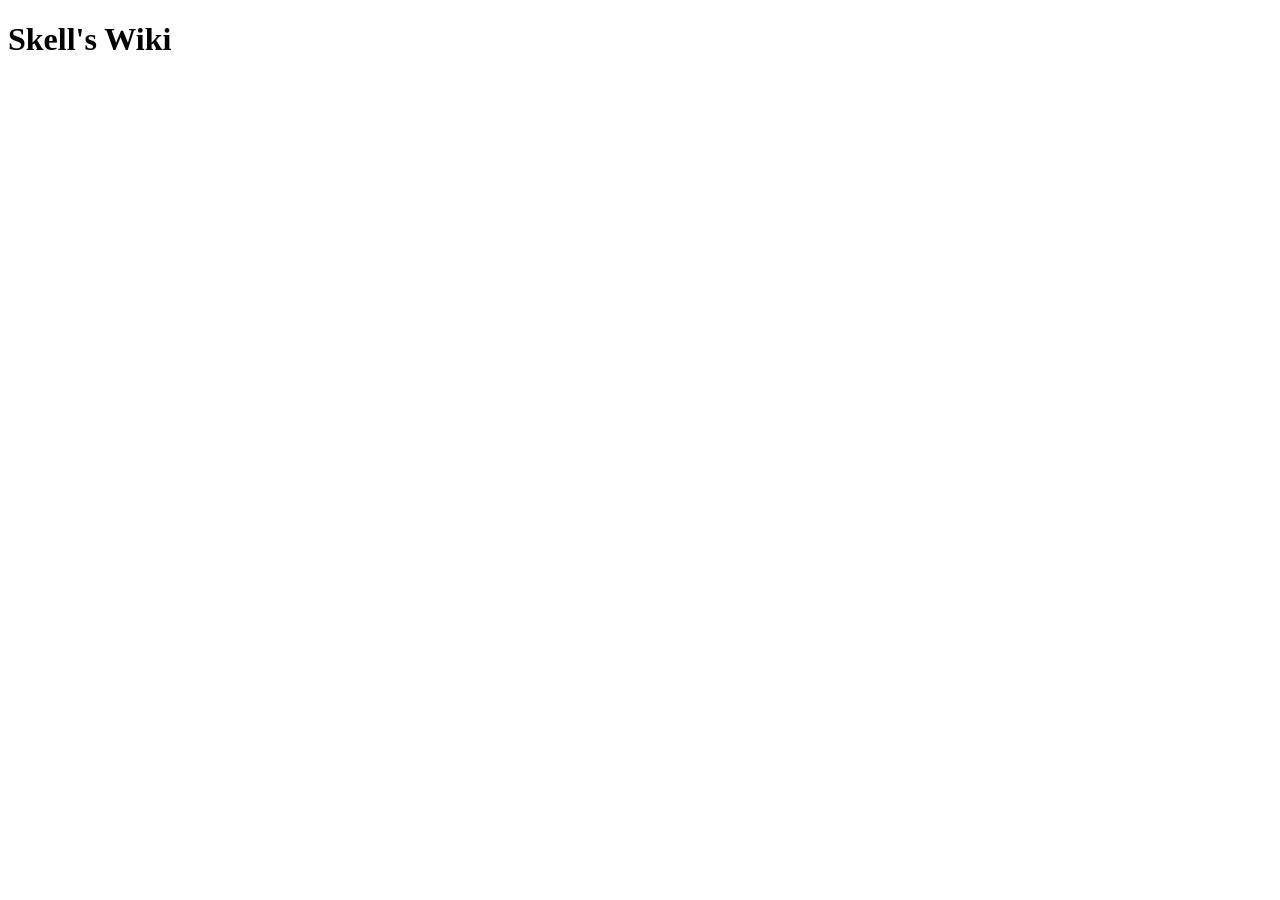
==== index.html @ 7e7f1d72 "Preparación de Lista de artículos y archivos" ====
<!DOCTYPE html>
<html lang="es">
<head>
    <meta charset="UTF-8">
    <meta name="viewport" content="width=device-width, initial-scale=1.0">
    <title>Skell's Wiki</title>
    <link rel="stylesheet" href="src/styles.css">
    <script src="src/script.js" defer></script>
</head>
<body>
    <h1>Skell's Wiki</h1>
</body>
</html>
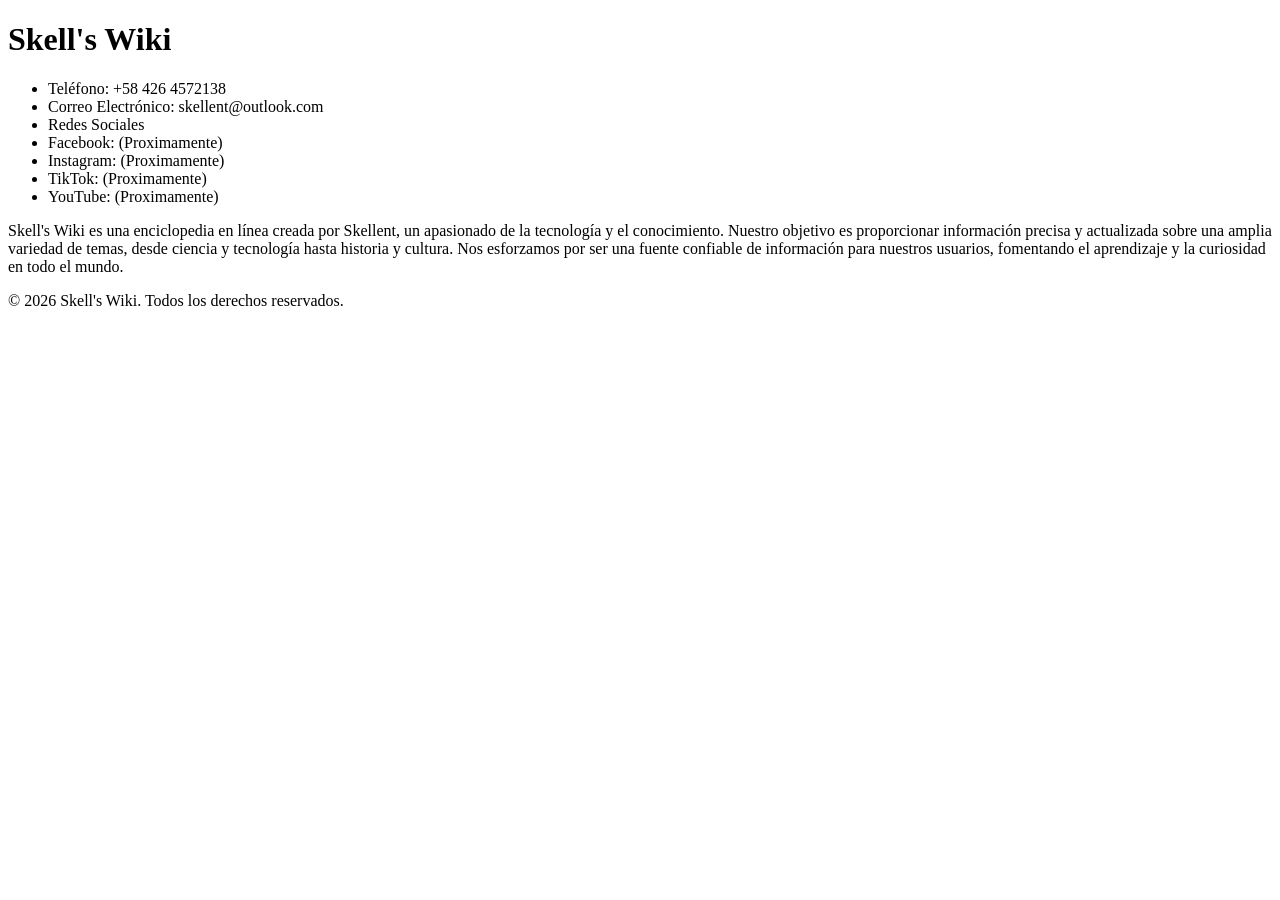
==== commit ffc1036d: "Estructura html lista" ====
--- a/index.html
+++ b/index.html
@@ -4,10 +4,49 @@
     <meta charset="UTF-8">
     <meta name="viewport" content="width=device-width, initial-scale=1.0">
     <title>Skell's Wiki</title>
-    <link rel="stylesheet" href="src/styles.css">
-    <script src="src/script.js" defer></script>
+    <link rel="stylesheet" href="./src/styles.css">
+    <link rel="icon" href="./img/favicon.png">
+    <script src="./src/script.js" defer></script>
 </head>
 <body>
     <h1>Skell's Wiki</h1>
+    <main>
+        <!--
+        ###Plantilla para Artículo
+        <a href="./articles/#.html">
+            <article>
+                <h2>Titulo</h2>
+                <p>
+                    <b>Autor:</b> Skellent
+                    <br>
+                    <b>Fecha de Publicación:</b> 01/01/2024
+                </p>
+                <img src="ruta-de-la-imagen.jpg" alt="Descripción de la imagen">
+            </article>
+        </a>
+        -->
+    </main>
+    <footer>
+        <div>
+            <div>
+                <ul>
+                    <li>Teléfono: +58 426 4572138</li>
+                    <li>Correo Electrónico: skellent@outlook.com</li>
+                    <li>Redes Sociales
+                        <li>Facebook: (Proximamente)</li>
+                        <li>Instagram: (Proximamente)</li>
+                        <li>TikTok: (Proximamente)</li>
+                        <li>YouTube: (Proximamente)</li>
+                    </li>
+                </ul>
+            </div>
+            <div>
+                <p>Skell's Wiki es una enciclopedia en línea creada por Skellent, un apasionado de la tecnología y el conocimiento. Nuestro objetivo es proporcionar información precisa y actualizada sobre una amplia variedad de temas, desde ciencia y tecnología hasta historia y cultura. Nos esforzamos por ser una fuente confiable de información para nuestros usuarios, fomentando el aprendizaje y la curiosidad en todo el mundo.</p>
+            </div>
+        </div>
+        <div>
+            <p>&copy; 2026 Skell's Wiki. Todos los derechos reservados.</p>
+        </div>
+    </footer>
 </body>
 </html>
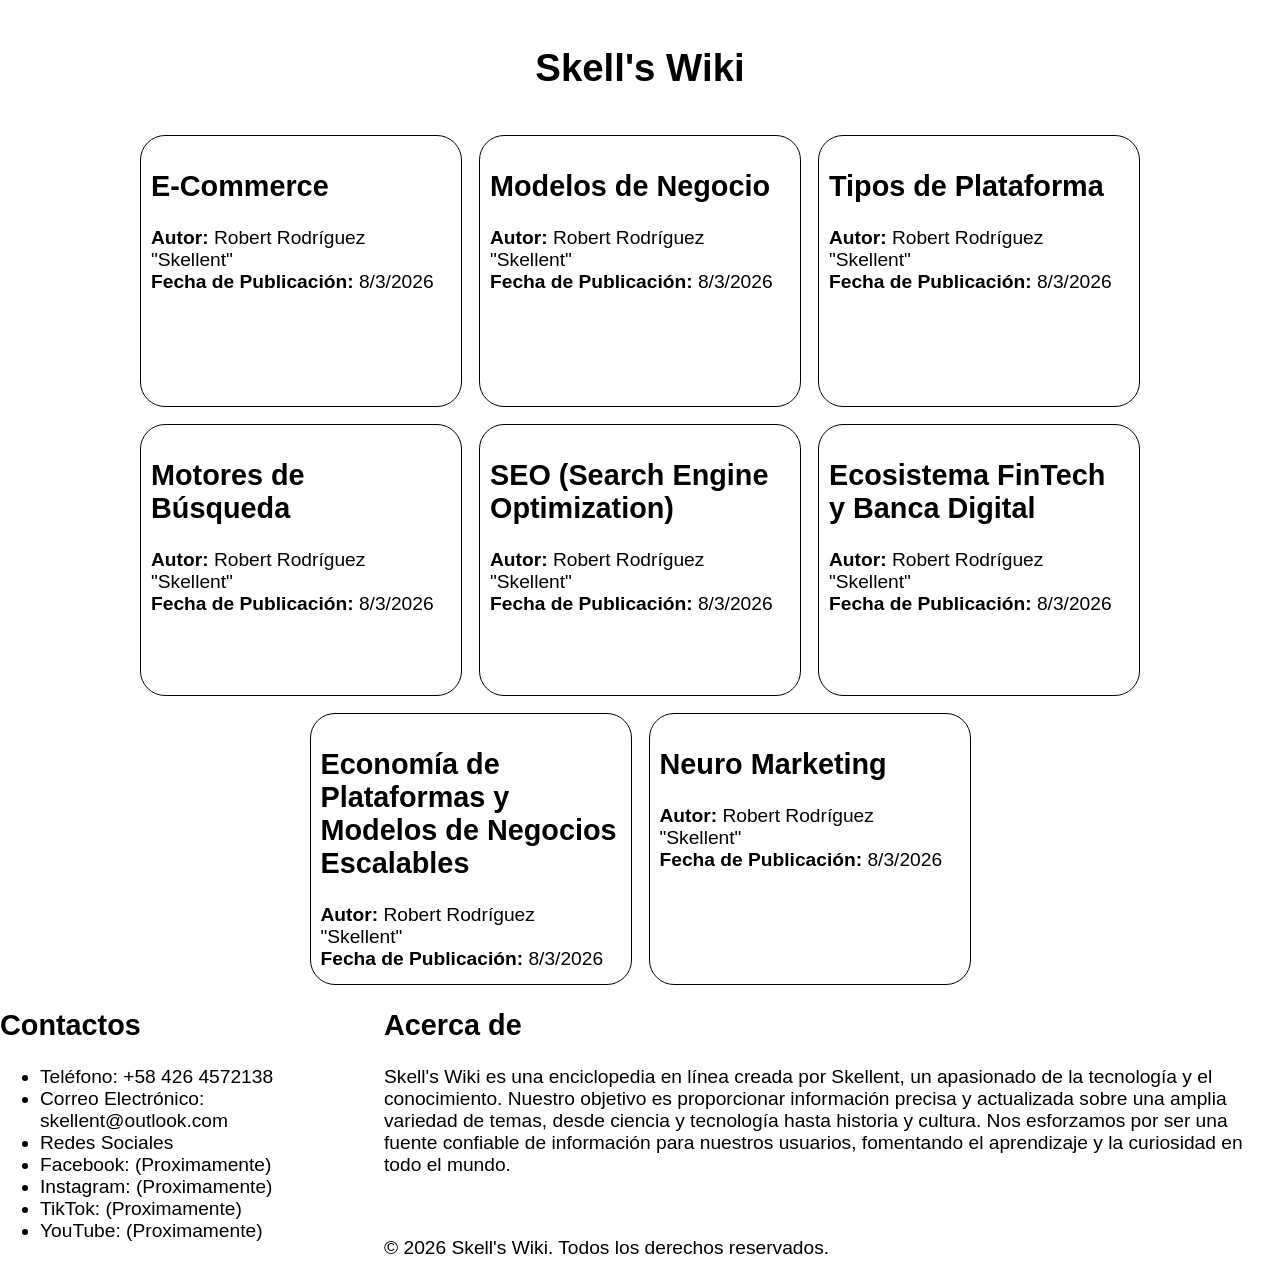
==== commit 09e046ff: "Enciclopedia Funcional" ====
--- a/index.html
+++ b/index.html
@@ -9,7 +9,9 @@
     <script src="./src/script.js" defer></script>
 </head>
 <body>
-    <h1>Skell's Wiki</h1>
+    <header>
+        <h1>Skell's Wiki</h1>
+    </header>
     <main>
         <!--
         ###Plantilla para Artículo
@@ -21,32 +23,110 @@
                     <br>
                     <b>Fecha de Publicación:</b> 01/01/2024
                 </p>
-                <img src="ruta-de-la-imagen.jpg" alt="Descripción de la imagen">
             </article>
         </a>
         -->
+        <a href="./articles/1.html">
+            <article>
+                <h2>E-Commerce</h2>
+                <p>
+                    <b>Autor:</b> Robert Rodríguez "Skellent"
+                    <br>
+                    <b>Fecha de Publicación:</b> 8/3/2026
+                </p>
+            </article>
+        </a>
+        <a href="./articles/2.html">
+            <article>
+                <h2>Modelos de Negocio</h2>
+                    <p>
+                        <b>Autor:</b> Robert Rodríguez "Skellent"
+                        <br>
+                        <b>Fecha de Publicación:</b> 8/3/2026
+                    </p>
+            </article>
+        </a>
+        <a href="./articles/3.html">
+            <article>
+                <h2>Tipos de Plataforma</h2>
+                    <p>
+                        <b>Autor:</b> Robert Rodríguez "Skellent"
+                        <br>
+                        <b>Fecha de Publicación:</b> 8/3/2026
+                    </p>
+            </article>
+        </a>
+        <a href="./articles/4.html">
+            <article>
+                <h2>Motores de Búsqueda</h2>
+                    <p>
+                        <b>Autor:</b> Robert Rodríguez "Skellent"
+                        <br>
+                        <b>Fecha de Publicación:</b> 8/3/2026
+                    </p>
+            </article>
+        </a>
+        <a href="./articles/5.html">
+            <article>
+                <h2>SEO (Search Engine Optimization)</h2>
+                    <p>
+                        <b>Autor:</b> Robert Rodríguez "Skellent"
+                        <br>
+                        <b>Fecha de Publicación:</b> 8/3/2026
+                    </p>
+            </article>
+        </a>
+        <a href="./articles/6.html">
+            <article>
+                <h2>Ecosistema FinTech y Banca Digital</h2>
+                    <p>
+                        <b>Autor:</b> Robert Rodríguez "Skellent"
+                        <br>
+                        <b>Fecha de Publicación:</b> 8/3/2026
+                    </p>
+            </article>
+        </a>
+        <a href="./articles/7.html">
+            <article>
+                <h2>Economía de Plataformas y Modelos de Negocios Escalables</h2>
+                    <p>
+                        <b>Autor:</b> Robert Rodríguez "Skellent"
+                        <br>
+                        <b>Fecha de Publicación:</b> 8/3/2026
+                    </p>
+            </article>
+        </a>
+        <a href="./articles/8.html">
+            <article>
+                <h2>Neuro Marketing</h2>
+                    <p>
+                        <b>Autor:</b> Robert Rodríguez "Skellent"
+                        <br>
+                        <b>Fecha de Publicación:</b> 8/3/2026
+                    </p>
+            </article>
+        </a>
     </main>
     <footer>
         <div>
-            <div>
-                <ul>
-                    <li>Teléfono: +58 426 4572138</li>
-                    <li>Correo Electrónico: skellent@outlook.com</li>
-                    <li>Redes Sociales
-                        <li>Facebook: (Proximamente)</li>
-                        <li>Instagram: (Proximamente)</li>
-                        <li>TikTok: (Proximamente)</li>
-                        <li>YouTube: (Proximamente)</li>
-                    </li>
-                </ul>
-            </div>
-            <div>
-                <p>Skell's Wiki es una enciclopedia en línea creada por Skellent, un apasionado de la tecnología y el conocimiento. Nuestro objetivo es proporcionar información precisa y actualizada sobre una amplia variedad de temas, desde ciencia y tecnología hasta historia y cultura. Nos esforzamos por ser una fuente confiable de información para nuestros usuarios, fomentando el aprendizaje y la curiosidad en todo el mundo.</p>
-            </div>
+            <h2>Contactos</h2>
+            <ul>
+                <li>Teléfono: +58 426 4572138</li>
+                <li>Correo Electrónico: skellent@outlook.com</li>
+                <li>Redes Sociales
+                    <li>Facebook: (Proximamente)</li>
+                    <li>Instagram: (Proximamente)</li>
+                    <li>TikTok: (Proximamente)</li>
+                    <li>YouTube: (Proximamente)</li>
+                </li>
+            </ul>
         </div>
-        <div>
+        <article>
+            <h2>Acerca de</h2>
+            <p>Skell's Wiki es una enciclopedia en línea creada por Skellent, un apasionado de la tecnología y el conocimiento. Nuestro objetivo es proporcionar información precisa y actualizada sobre una amplia variedad de temas, desde ciencia y tecnología hasta historia y cultura. Nos esforzamos por ser una fuente confiable de información para nuestros usuarios, fomentando el aprendizaje y la curiosidad en todo el mundo.</p>
+            <br>
             <p>&copy; 2026 Skell's Wiki. Todos los derechos reservados.</p>
-        </div>
+        </article>
     </footer>
 </body>
 </html>
--- a/src/styles.css
+++ b/src/styles.css
@@ -0,0 +1,66 @@
+@font-face {
+    font-family: 'SF Pro';
+    src: url('./font.otf') format('opentype');
+    font-weight: normal;
+    font-style: normal;
+    font-display: swap;
+}
+
+body {
+    font-family: 'SF Pro', sans-serif;
+    font-size: larger;
+    margin: 0;
+}
+
+header {
+    display: flex;
+    align-items: center;
+    justify-content: center;
+    padding: 20px;
+}
+
+main {
+    padding-left: 10%;
+    padding-right: 10%;
+    display: flex;
+    flex-wrap: wrap;
+    justify-content: center;
+    gap: 17px;
+}
+
+a {
+    min-width: 300px;
+    max-width: 300px;
+    min-height: 250px;
+    max-height: 250px;
+    text-decoration: none;
+    color: black;
+    border: 1px solid black;
+    border-radius: 25px;
+    padding: 10px;
+}
+
+footer {
+    display: grid;
+    grid-template-columns: 0.6fr 1.4fr;
+}
+
+@media (max-width: 768px) {
+    main {
+        padding-left: 10%;
+        padding-right: 10%;
+        flex-direction: column;
+    }
+
+    a {
+        min-width: 200px;
+        max-width: none;
+        min-height: 250px;
+        max-height: 250px;
+    }
+
+    footer {
+        display: flex;
+        flex-wrap: wrap;
+    }
+}
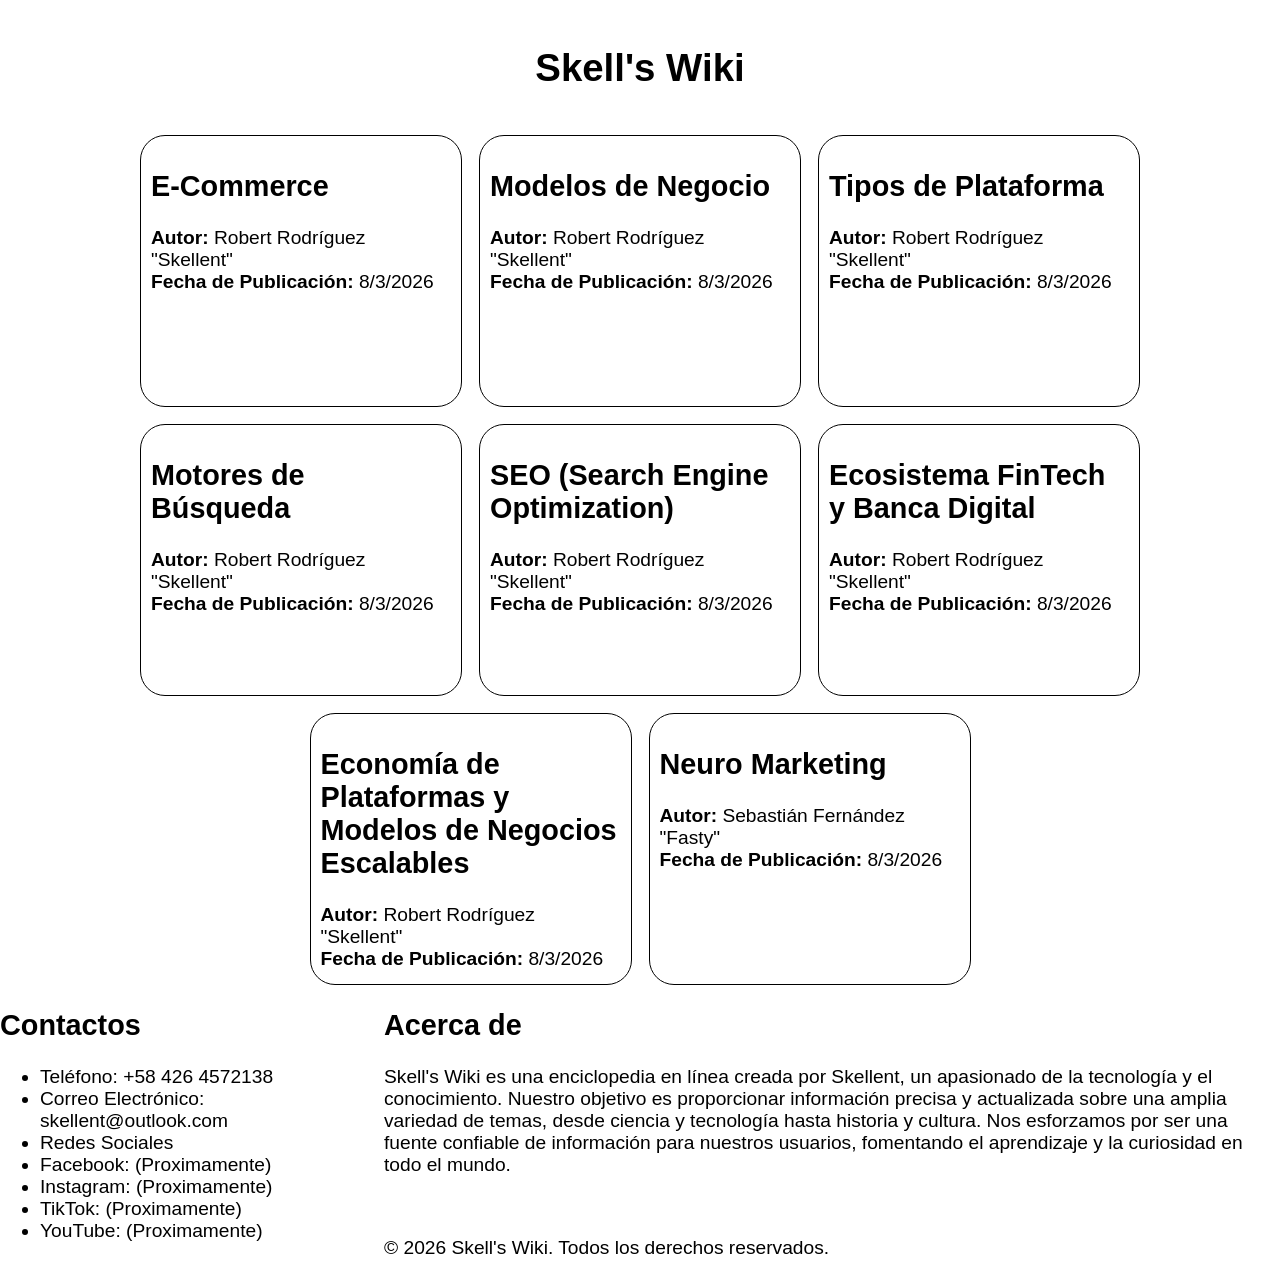
==== commit c8a2e417: "Actualizado para forzar despliegue" ====
--- a/index.html
+++ b/index.html
@@ -100,7 +100,7 @@
             <article>
                 <h2>Neuro Marketing</h2>
                     <p>
-                        <b>Autor:</b> Robert Rodríguez "Skellent"
+                        <b>Autor:</b> Sebastián Fernández "Fasty"
                         <br>
                         <b>Fecha de Publicación:</b> 8/3/2026
                     </p>
@@ -129,4 +129,4 @@
         </article>
     </footer>
 </body>
-</html>+</html>
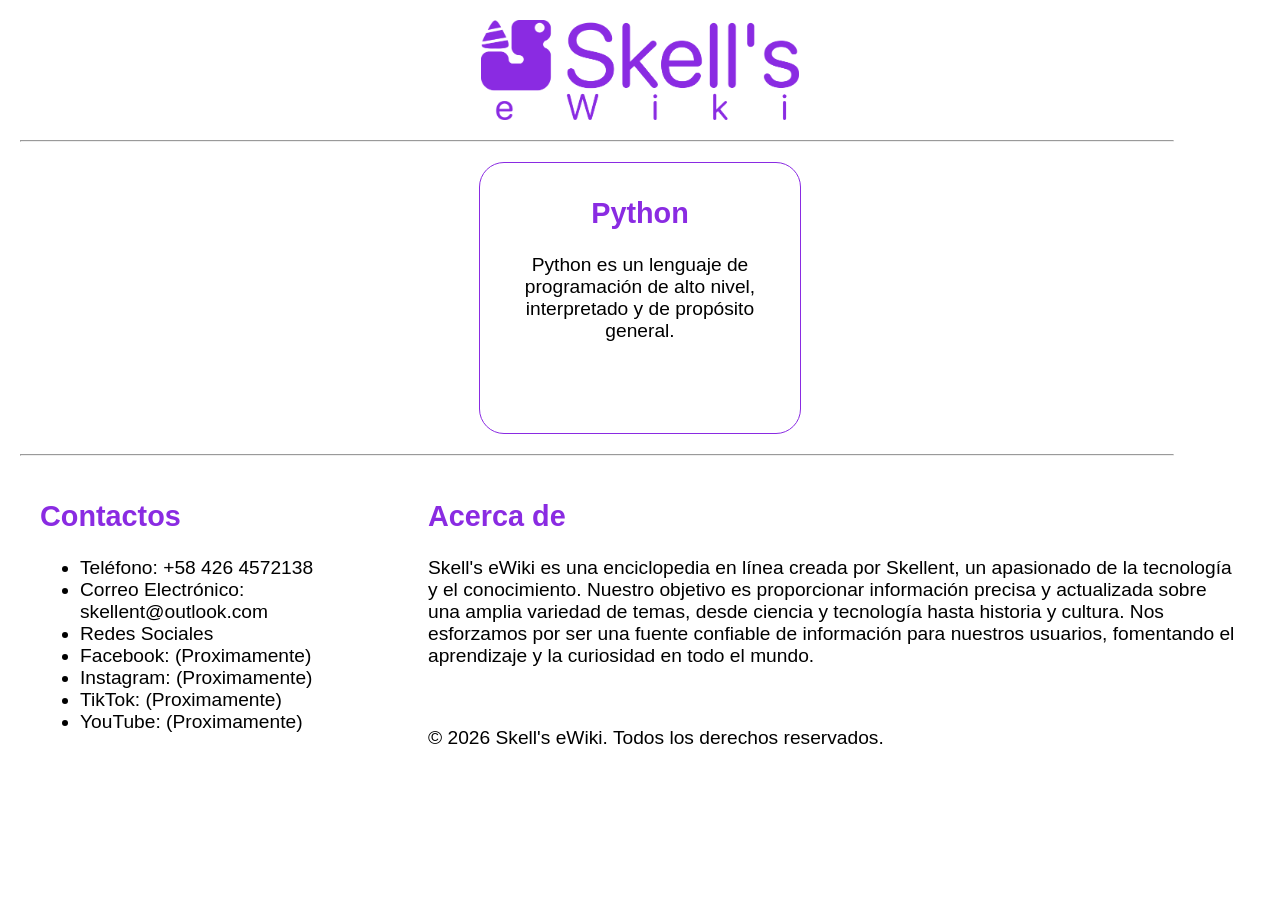
==== commit aa69d76d: "Actualizacion de Estetica y Eliminacion de Articulos y Adicion de Artiulo de Python para pruebas" ====
--- a/index.html
+++ b/index.html
@@ -1,115 +1,40 @@
 <!DOCTYPE html>
 <html lang="es">
 <head>
+    <!-- Metadata -->
     <meta charset="UTF-8">
     <meta name="viewport" content="width=device-width, initial-scale=1.0">
-    <title>Skell's Wiki</title>
+    <title>Skell's eWiki</title>
+    <!-- Vinculaciones -->
     <link rel="stylesheet" href="./src/styles.css">
-    <link rel="icon" href="./img/favicon.png">
-    <script src="./src/script.js" defer></script>
+    <link rel="icon" type="image/png" href="./img/favicon.png">
+    <!-- Scripts -->
 </head>
 <body>
     <header>
-        <h1>Skell's Wiki</h1>
+        <img src="./img/logotipo.png" alt="Skell's eWiki Logo" class="logo">
     </header>
+    <hr>
     <main>
-        <!--
-        ###Plantilla para Artículo
-        <a href="./articles/#.html">
+        <!-- ###Plantilla para Artículo
+        <a class="article" href="./articles/#.html">
             <article>
-                <h2>Titulo</h2>
-                <p>
-                    <b>Autor:</b> Skellent
-                    <br>
-                    <b>Fecha de Publicación:</b> 01/01/2024
-                </p>
+                <h2 class="titulo">Titulo</h2>
+                <p>Breve descripción del artículo.</p>
             </article>
         </a>
         -->
-        <a href="./articles/1.html">
+        <a class="article" href="./articles/1.html">
             <article>
-                <h2>E-Commerce</h2>
-                <p>
-                    <b>Autor:</b> Robert Rodríguez "Skellent"
-                    <br>
-                    <b>Fecha de Publicación:</b> 8/3/2026
-                </p>
-            </article>
-        </a>
-        <a href="./articles/2.html">
-            <article>
-                <h2>Modelos de Negocio</h2>
-                    <p>
-                        <b>Autor:</b> Robert Rodríguez "Skellent"
-                        <br>
-                        <b>Fecha de Publicación:</b> 8/3/2026
-                    </p>
-            </article>
-        </a>
-        <a href="./articles/3.html">
-            <article>
-                <h2>Tipos de Plataforma</h2>
-                    <p>
-                        <b>Autor:</b> Robert Rodríguez "Skellent"
-                        <br>
-                        <b>Fecha de Publicación:</b> 8/3/2026
-                    </p>
-            </article>
-        </a>
-        <a href="./articles/4.html">
-            <article>
-                <h2>Motores de Búsqueda</h2>
-                    <p>
-                        <b>Autor:</b> Robert Rodríguez "Skellent"
-                        <br>
-                        <b>Fecha de Publicación:</b> 8/3/2026
-                    </p>
-            </article>
-        </a>
-        <a href="./articles/5.html">
-            <article>
-                <h2>SEO (Search Engine Optimization)</h2>
-                    <p>
-                        <b>Autor:</b> Robert Rodríguez "Skellent"
-                        <br>
-                        <b>Fecha de Publicación:</b> 8/3/2026
-                    </p>
-            </article>
-        </a>
-        <a href="./articles/6.html">
-            <article>
-                <h2>Ecosistema FinTech y Banca Digital</h2>
-                    <p>
-                        <b>Autor:</b> Robert Rodríguez "Skellent"
-                        <br>
-                        <b>Fecha de Publicación:</b> 8/3/2026
-                    </p>
-            </article>
-        </a>
-        <a href="./articles/7.html">
-            <article>
-                <h2>Economía de Plataformas y Modelos de Negocios Escalables</h2>
-                    <p>
-                        <b>Autor:</b> Robert Rodríguez "Skellent"
-                        <br>
-                        <b>Fecha de Publicación:</b> 8/3/2026
-                    </p>
-            </article>
-        </a>
-        <a href="./articles/8.html">
-            <article>
-                <h2>Neuro Marketing</h2>
-                    <p>
-                        <b>Autor:</b> Sebastián Fernández "Fasty"
-                        <br>
-                        <b>Fecha de Publicación:</b> 8/3/2026
-                    </p>
+                <h2 class="titulo">Python</h2>
+                <p>Python es un lenguaje de programación de alto nivel, interpretado y de propósito general.</p>
             </article>
         </a>
     </main>
+    <hr>
     <footer>
         <div>
-            <h2>Contactos</h2>
+            <h2 class="titulo">Contactos</h2>
             <ul>
                 <li>Teléfono: +58 426 4572138</li>
                 <li>Correo Electrónico: skellent@outlook.com</li>
@@ -122,10 +47,10 @@
             </ul>
         </div>
         <article>
-            <h2>Acerca de</h2>
-            <p>Skell's Wiki es una enciclopedia en línea creada por Skellent, un apasionado de la tecnología y el conocimiento. Nuestro objetivo es proporcionar información precisa y actualizada sobre una amplia variedad de temas, desde ciencia y tecnología hasta historia y cultura. Nos esforzamos por ser una fuente confiable de información para nuestros usuarios, fomentando el aprendizaje y la curiosidad en todo el mundo.</p>
+            <h2 class="titulo">Acerca de</h2>
+            <p>Skell's eWiki es una enciclopedia en línea creada por Skellent, un apasionado de la tecnología y el conocimiento. Nuestro objetivo es proporcionar información precisa y actualizada sobre una amplia variedad de temas, desde ciencia y tecnología hasta historia y cultura. Nos esforzamos por ser una fuente confiable de información para nuestros usuarios, fomentando el aprendizaje y la curiosidad en todo el mundo.</p>
             <br>
-            <p>&copy; 2026 Skell's Wiki. Todos los derechos reservados.</p>
+            <p>&copy; 2026 Skell's eWiki. Todos los derechos reservados.</p>
         </article>
     </footer>
 </body>
--- a/src/styles.css
+++ b/src/styles.css
@@ -4,6 +4,18 @@
     font-weight: normal;
     font-style: normal;
     font-display: swap;
+}
+
+:root {
+    --primary-color: #8a2be2;
+}
+
+.titulo {
+    color: var(--primary-color);
+}
+
+.centrado {
+    text-align: center;
 }
 
 body {
@@ -16,7 +28,12 @@
     display: flex;
     align-items: center;
     justify-content: center;
-    padding: 20px;
+    padding: 0;
+    padding-top: 20px;
+
+    img {
+        height: 100px;
+    }
 }
 
 main {
@@ -28,21 +45,69 @@
     gap: 17px;
 }
 
-a {
+.article {
     min-width: 300px;
     max-width: 300px;
     min-height: 250px;
     max-height: 250px;
     text-decoration: none;
     color: black;
-    border: 1px solid black;
+    border: 1px solid var(--primary-color);
     border-radius: 25px;
     padding: 10px;
+
+    p {
+        text-align: center;
+    }
+
+    hr { width: auto;}
+
+    h2 {
+        text-align: center;
+    }
 }
 
 footer {
     display: grid;
     grid-template-columns: 0.6fr 1.4fr;
+    padding: 40px;
+    padding-top: 0;
+    gap: 40px
+}
+
+hr {
+    width: 90vw;
+    margin: 20px;
+}
+
+#back {
+    position: fixed;
+    top: 20px;
+    left: 20px;
+    background-color: var(--primary-color);
+    color: white;
+    padding: 10px 15px;
+    border-radius: 25px;
+    text-decoration: none;
+    font-weight: bold;
+}
+
+#back-up {
+    position: fixed;
+    bottom: 20px;
+    right: 20px;
+    background-color: var(--primary-color);
+    color: white;
+    padding: 10px 15px;
+    border-radius: 25px;
+    text-decoration: none;
+    font-weight: bold;
+}
+
+.article-content {
+    width: auto;
+    padding-left: 25%;
+    padding-right: 25%;
 }
 
 @media (max-width: 768px) {
@@ -52,11 +117,20 @@
         flex-direction: column;
     }
 
-    a {
+    .article {
         min-width: 200px;
         max-width: none;
         min-height: 250px;
         max-height: 250px;
+    }
+
+    .article-content {
+        width: auto;
+        padding: 0 5% 0 5%;
+        
+        article {
+            width: 95%;
+        }
     }
 
     footer {
